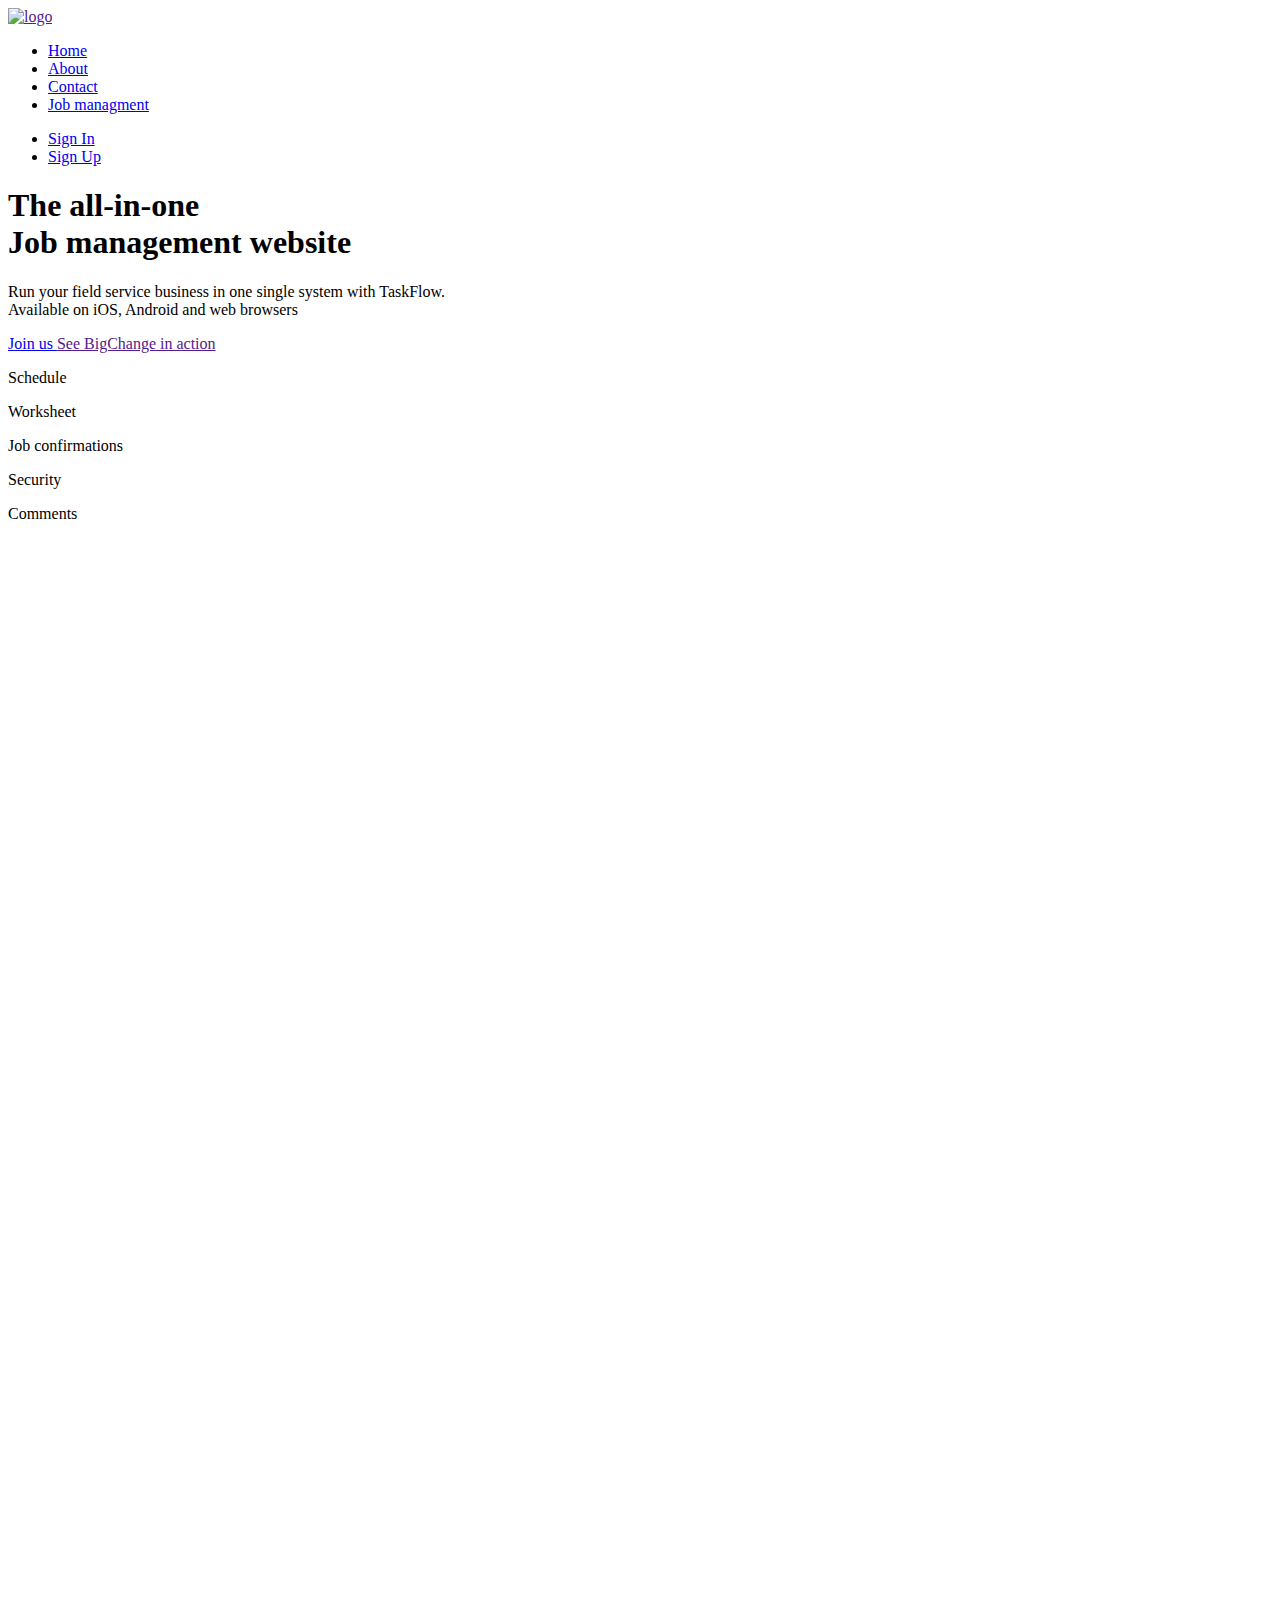
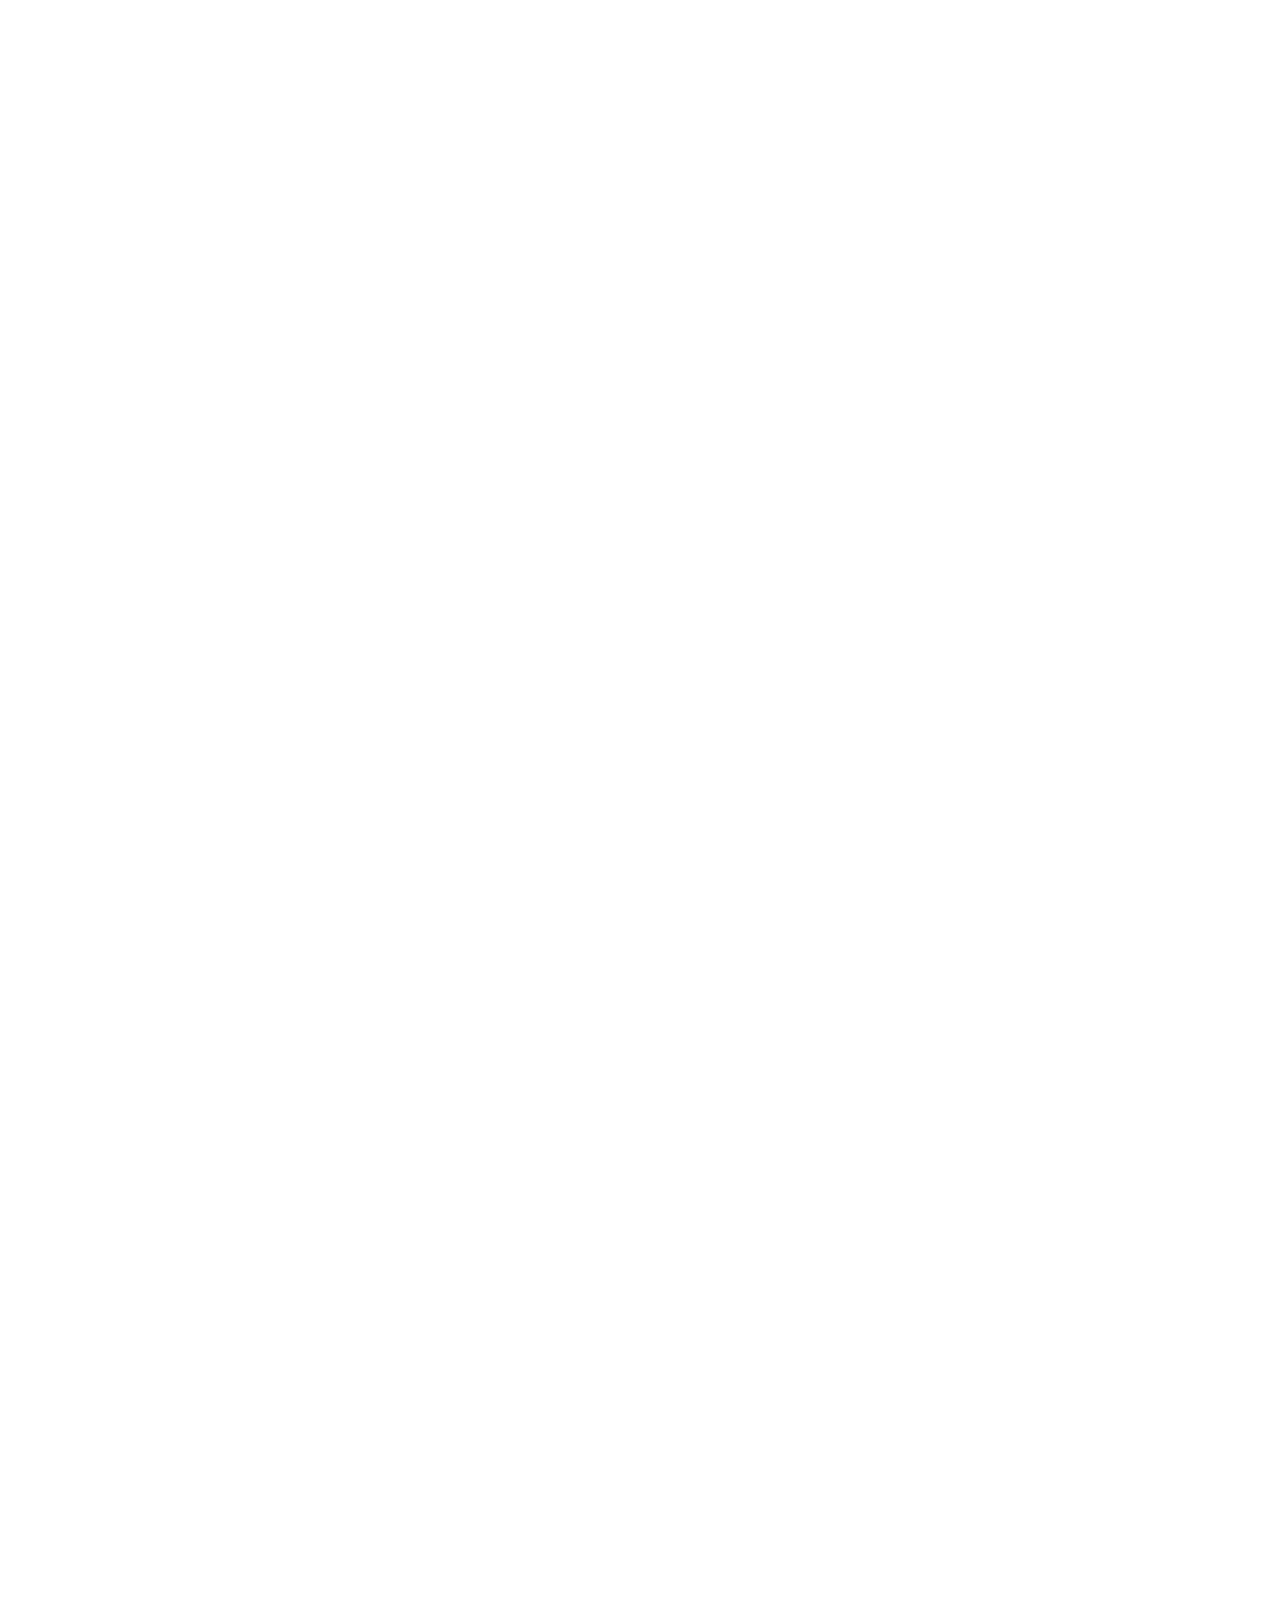
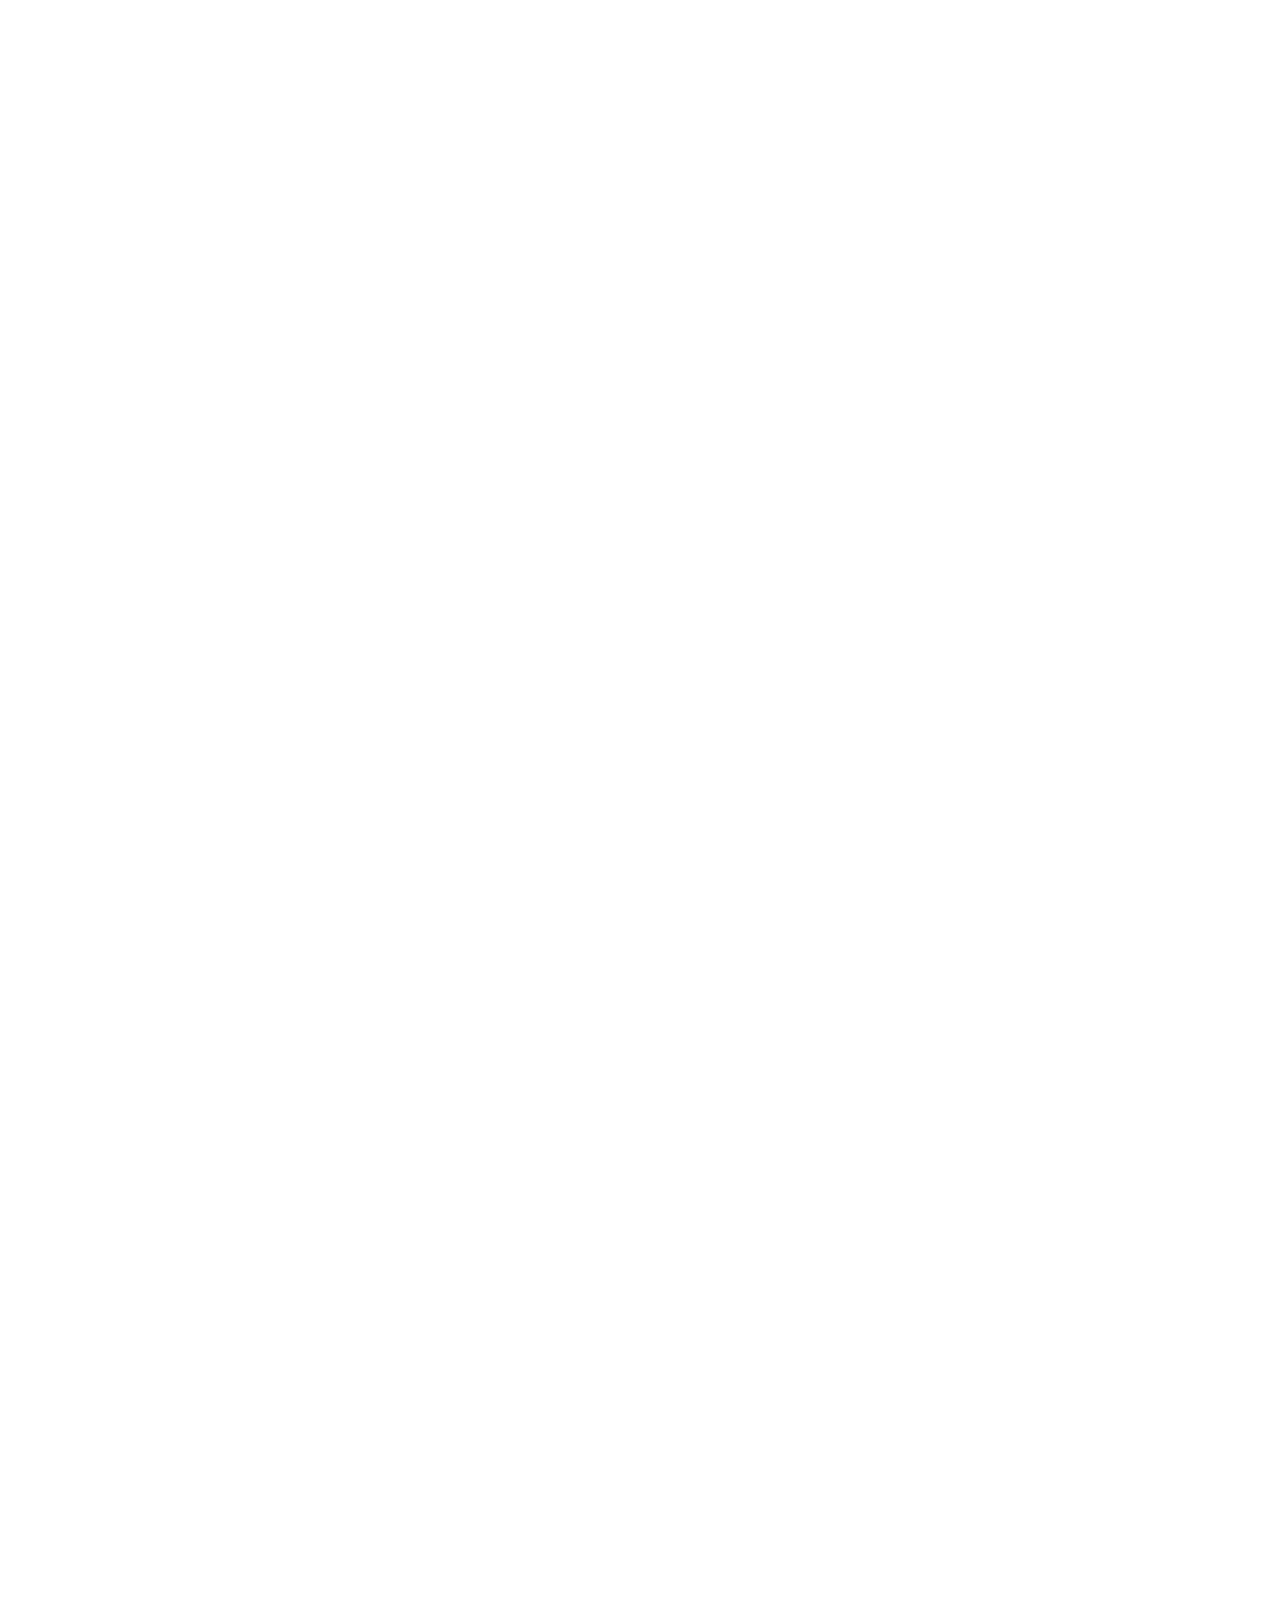
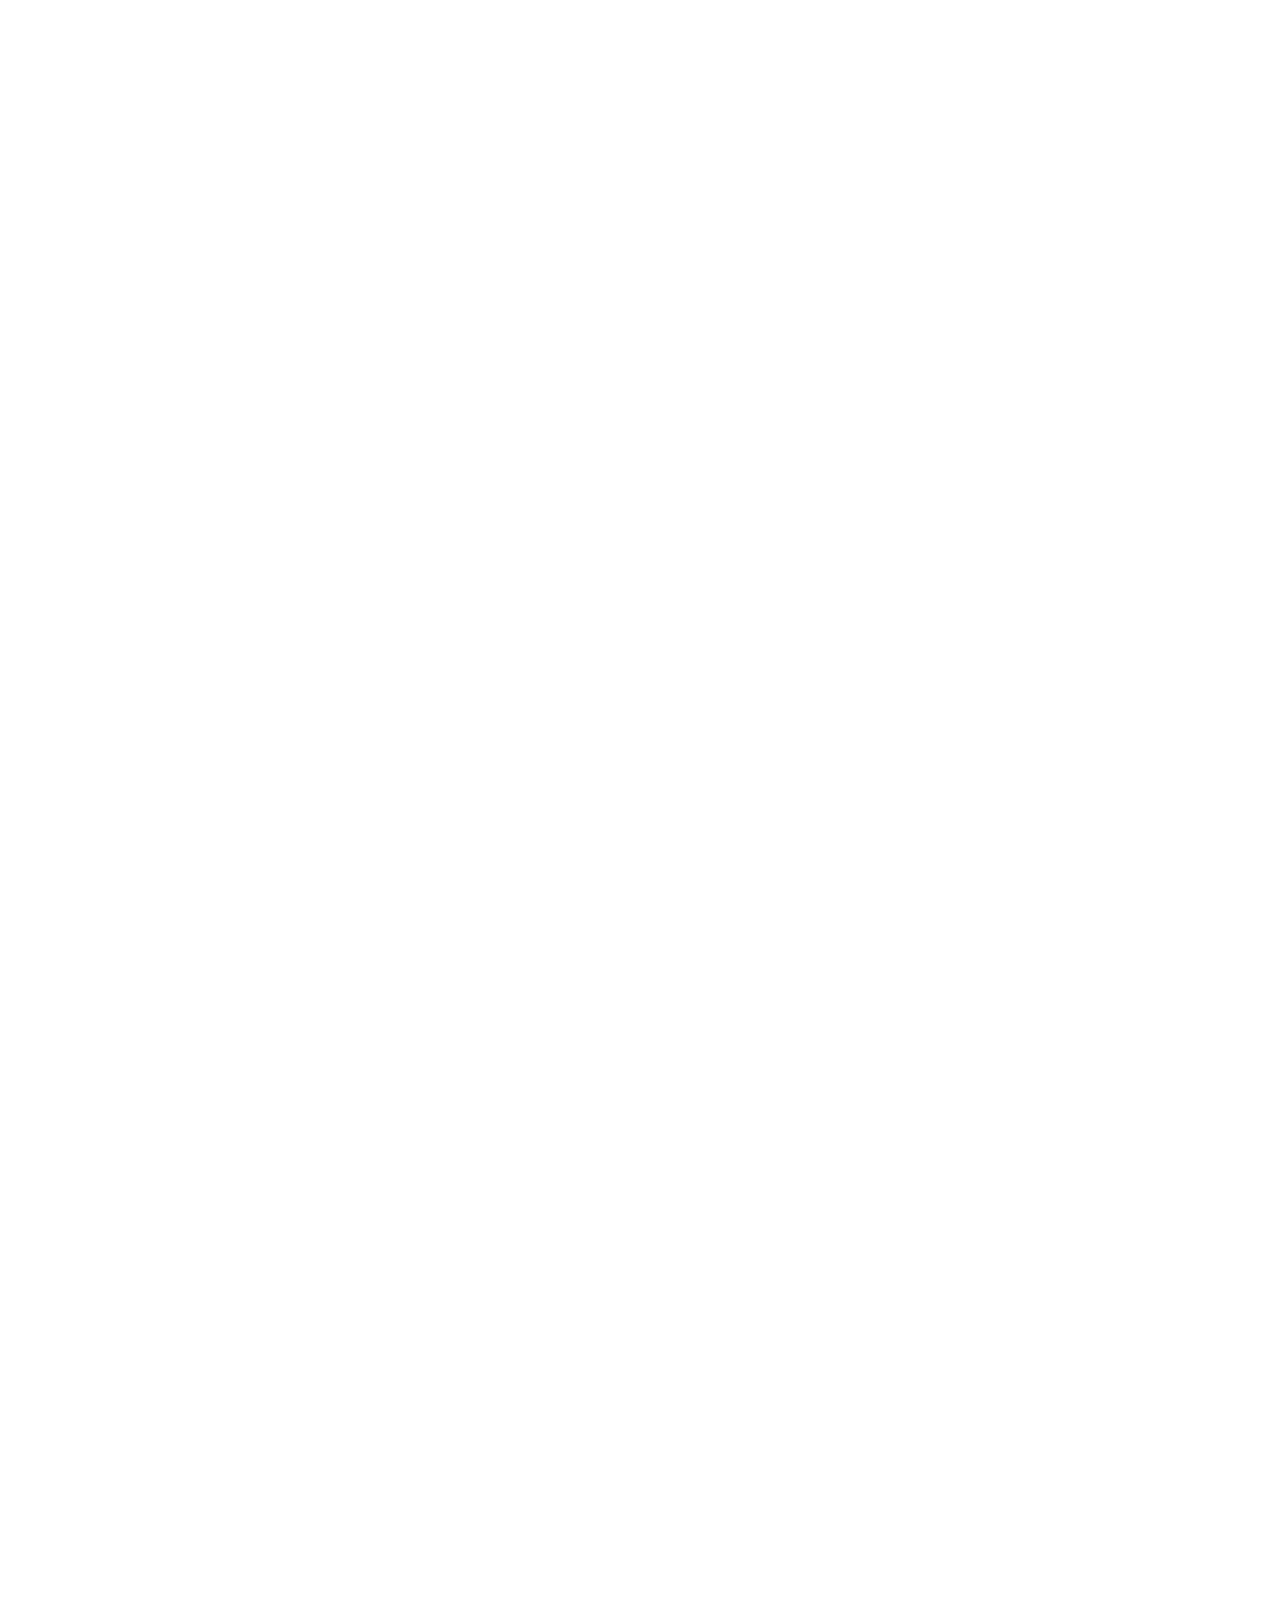
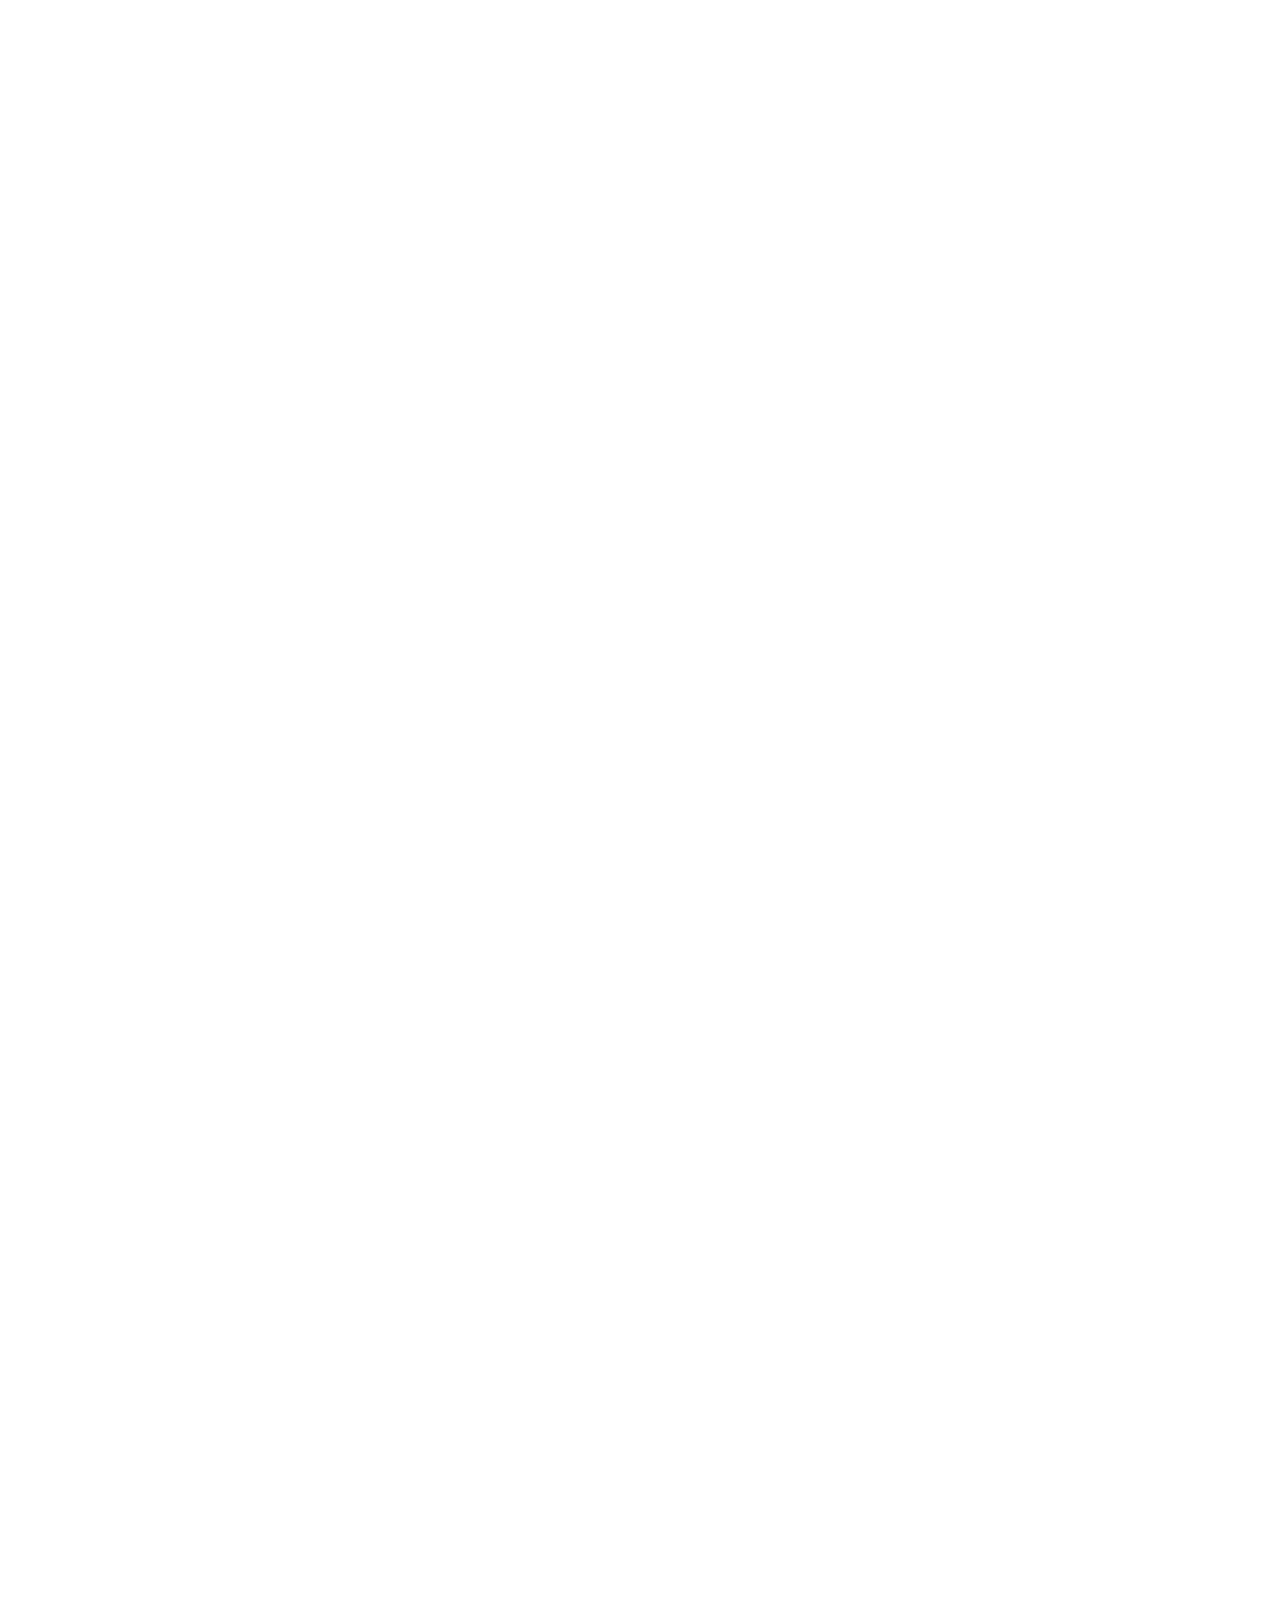
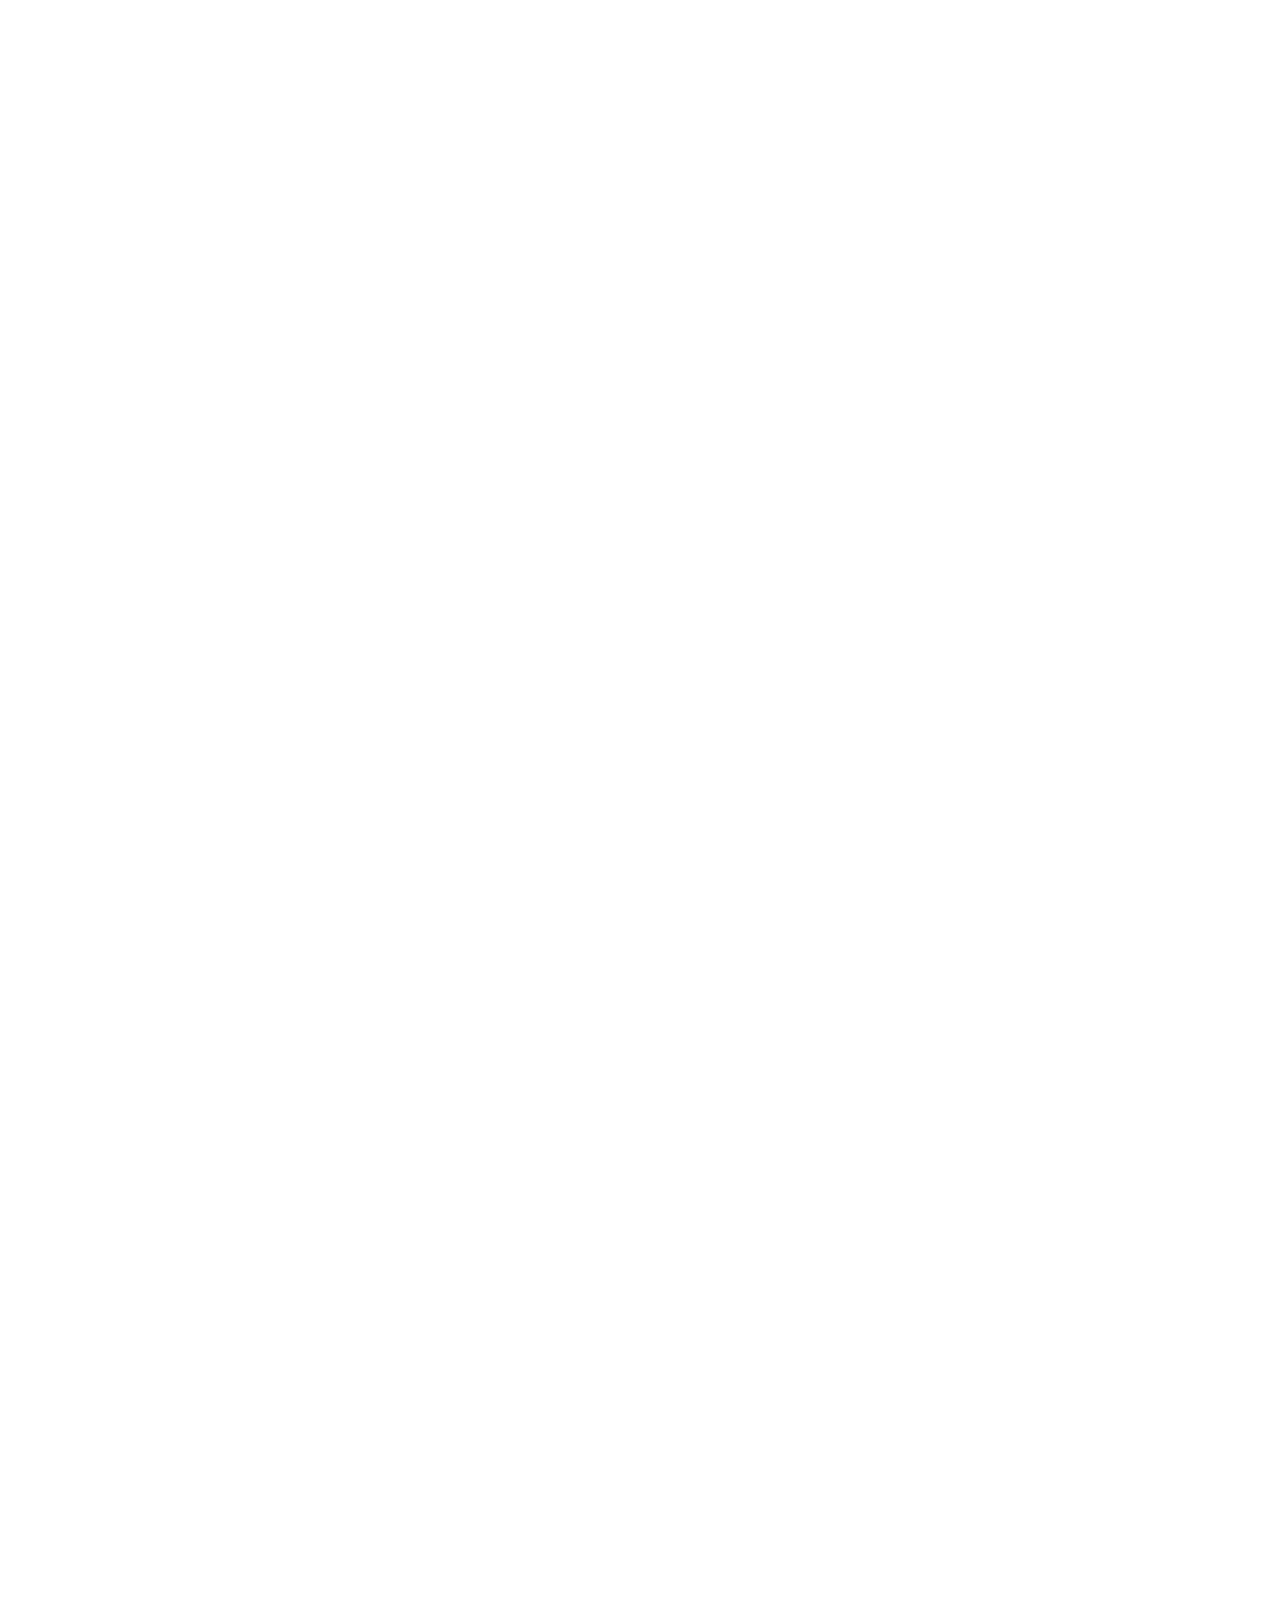
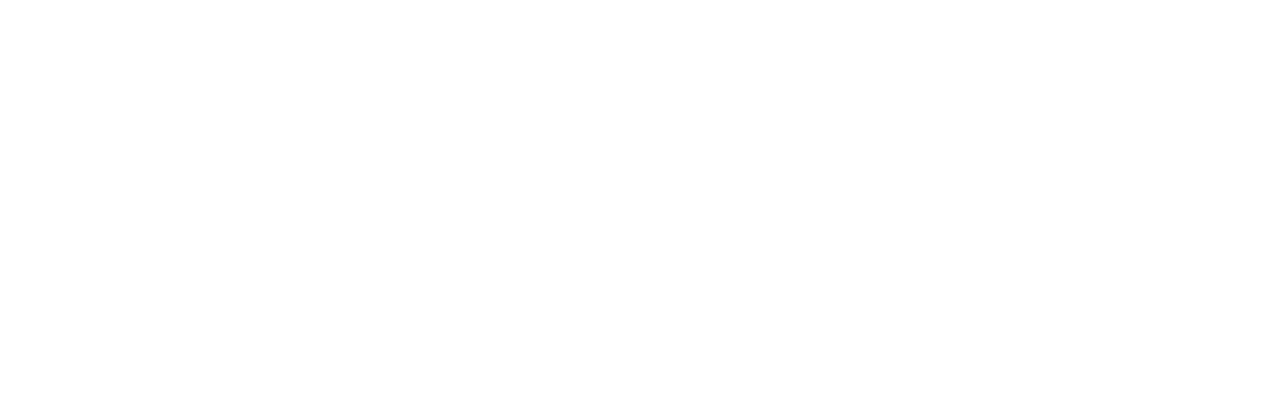
==== index.html @ 23de6a3c "web ngay 1" ====
<html lang="en">
<head>
    <meta charset="UTF-8">
    <meta name="viewport" content="width=device-width, initial-scale=1.0">
    <!-- reset css -->
    <link rel="stylesheet" href="./src/main/webapp/css/reset.css">
    <!-- styles -->
    <link rel="stylesheet" href="./src/main/webapp/css/styles.css">
    <!-- font -->
    <link rel="preconnect" href="https://fonts.googleapis.com">
    <link rel="preconnect" href="https://fonts.gstatic.com" crossorigin>
    <link href="https://fonts.googleapis.com/css2?family=Poppins:ital,wght@0,100;0,200;0,300;0,400;0,500;0,600;0,700;0,800;0,900;1,100;1,200;1,300;1,400;1,500;1,600;1,700;1,800;1,900&family=Sen:wght@400..800&display=swap" rel="stylesheet">
    <link href="https://fonts.googleapis.com/css2?family=Roboto+Flex:opsz,wght@8..144,100..1000&display=swap" rel="stylesheet">
    <link href="https://fonts.googleapis.com/css2?family=Inter:ital,opsz,wght@0,14..32,100..900;1,14..32,100..900&display=swap" rel="stylesheet">
    <!-- icon -->
    <link rel="stylesheet" href="https://cdnjs.cloudflare.com/ajax/libs/font-awesome/6.6.0/css/all.min.css" integrity="sha512-Kc323vGBEqzTmouAECnVceyQqyqdsSiqLQISBL29aUW4U/M7pSPA/gEUZQqv1cwx4OnYxTxve5UMg5GT6L4JJg==" crossorigin="anonymous" referrerpolicy="no-referrer" />
    <title>Trang chủ</title>
    <link rel="favicon" href="">
</head>
<body style="height: 10000px;">
    <!-- <div class="mess icon-bottom">
        <a href="https://www.facebook.com/camondaghe/" target="_blank">
            <i class="fa-brands fa-facebook-messenger"></i>
        </a>
        <a href="">
            <i class="fa-solid fa-phone"></i>
        </a>
    </div> -->
    <!-- header -->
    <header class="header fixed">
        <div class="main-content">
            <div class="body">
                <!-- logo -->
                <a href="" target="_self"><img src="./src/main/webapp/IMG/logo2.png" alt="logo" class="logo"></a>
                <!-- nav -->
                <nav class="nav">
                    <ul>
                        <li class="active"><a href="#">Home</a></li>
                        <li><a href="#">About</a></li>
                        <li><a href="#">Contact</a></li>
                        <li><a href="#">Job managment</a></li>
                    </ul>
                </nav>
                <!-- btn -->
                 <div class="action">
                    <ul>
                        <li><a href="./src/main/webapp/pages/sign-in.html" target="_parent" class="btn btn-sign-in">Sign In</a></li>
                        <li><a href="./src/main/webapp/pages/sign-up.html" target="_parent" class="btn btn-sign-up">Sign Up</a></li>
                    </ul>
                </div>
            </div>
        </div>
    </header>

    <!-- main -->
    <div class="hero">
        <div class="main-content">
            <div class="body">
                <div class="hero-element">
                    <div class="header">
                        <div class="hero-title text-color-black">
                            <h1>
                                The all-in-one
                                <br>
                                Job management website
                            </h1>
                        </div>
                    </div>
                    <div class="space"></div>
                    <div class="hero-txt">
                        <p class="text-color-black">
                            Run your field service business in one single system with TaskFlow.
                            <br>
                            Available on iOS, Android and web browsers
                        </p>
                    </div>
                    <div class="hero-btn">
                        <a href="./src/main/webapp/pages/sign-in.html" target="_parent" class="join-us-btn btn">
                            Join us
                        </a>
                        <a href="">See BigChange in action</a>
                    </div>
                    <div class="hero-icon">
                        <div class="icon-text">
                            <div class = "icon-bgr"><i class="fa-solid fa-calendar"></i></div>
                            <p>Schedule</p>
                        </div>
                        <div class="icon-text">
                            <div class = "icon-bgr"><i class="fa-solid fa-file"></i></div>
                            <p>Worksheet</p>
                        </div>
                        <div class="icon-text">
                           <div class = "icon-bgr"> <i class="fa-solid fa-clipboard-check"></i></div>
                            <p>Job confirmations</p>
                        </div>
                        <div class="icon-text">
                            <div class = "icon-bgr"><i class="fa-solid fa-shield"></i></div>
                            <p>Security</p>
                        </div>
                        <div class="icon-text">
                            <div class = "icon-bgr"><i class="fa-solid fa-comments"></i></div>
                            <p>Comments</p>
                        </div>
                    </div>
                    <div class="img">

                    </div>
                </div>
            </div>
        </div>
    </div>
</body>
</html>
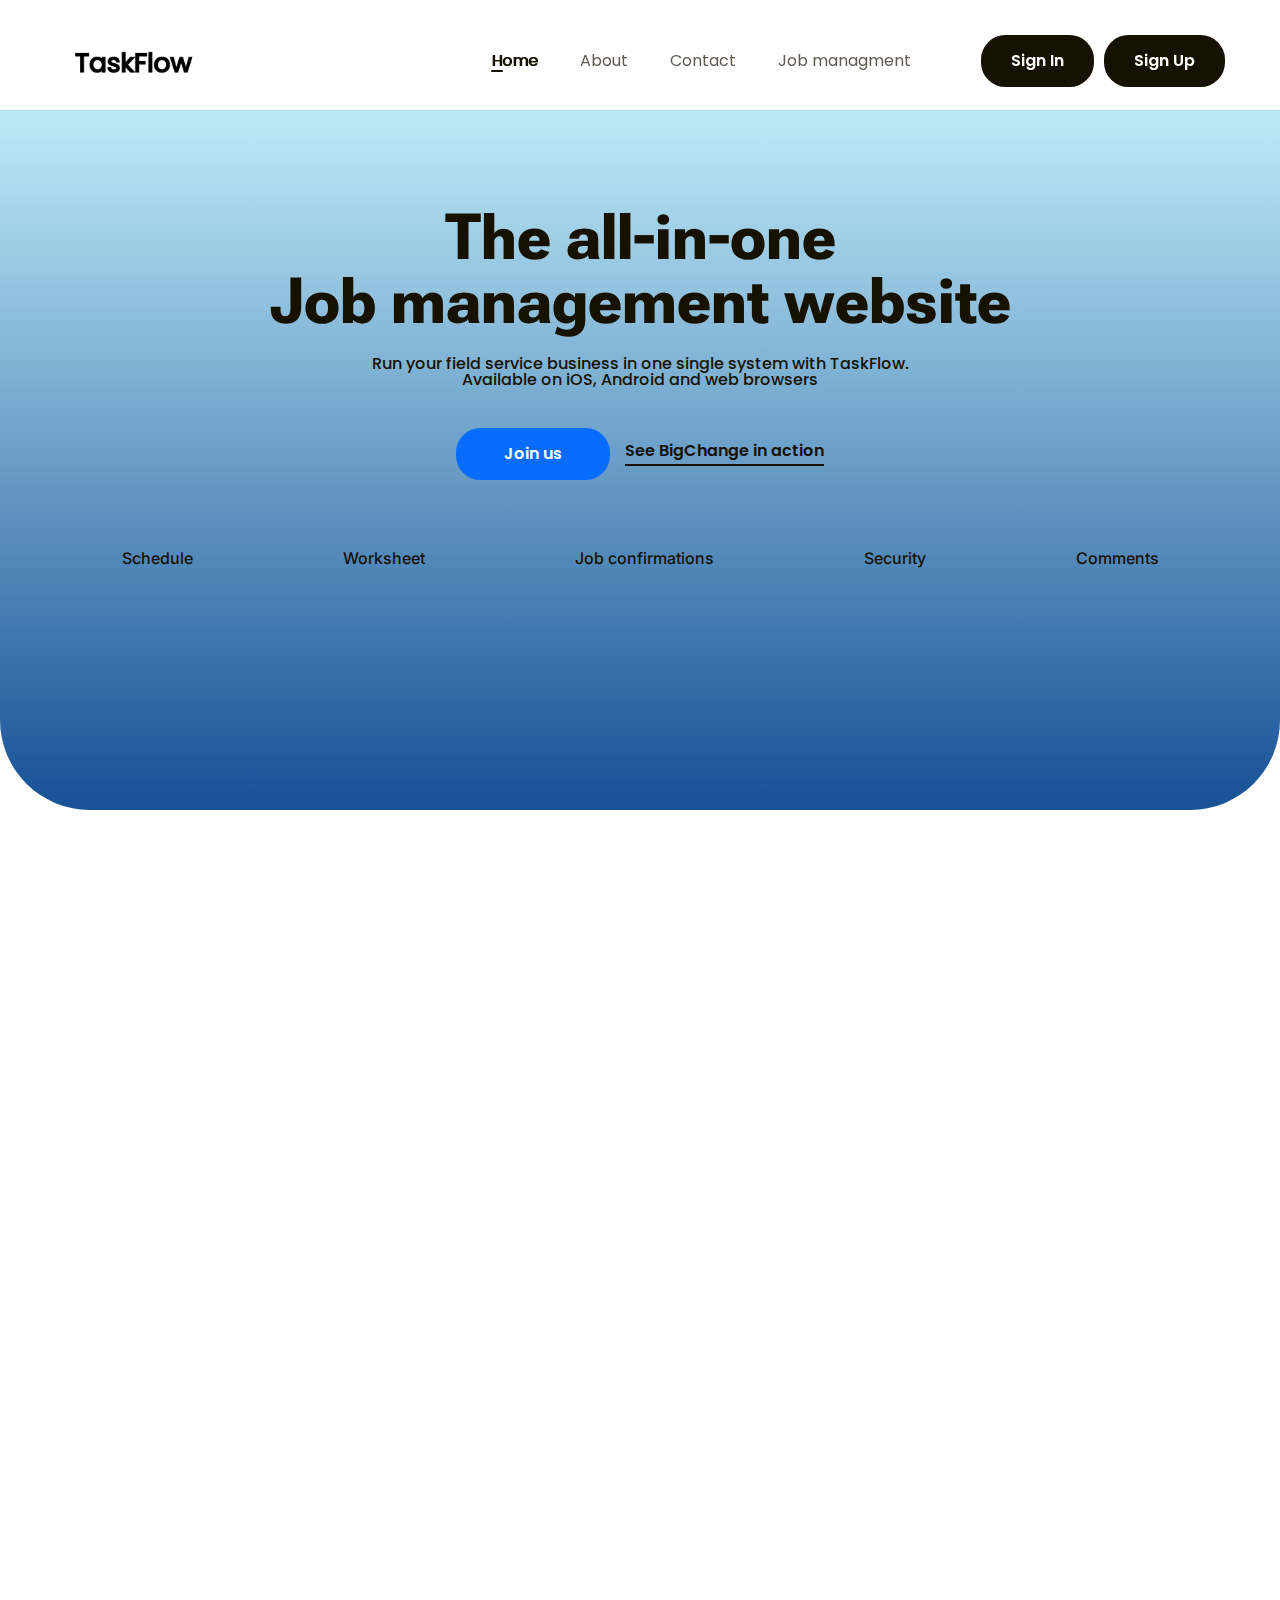
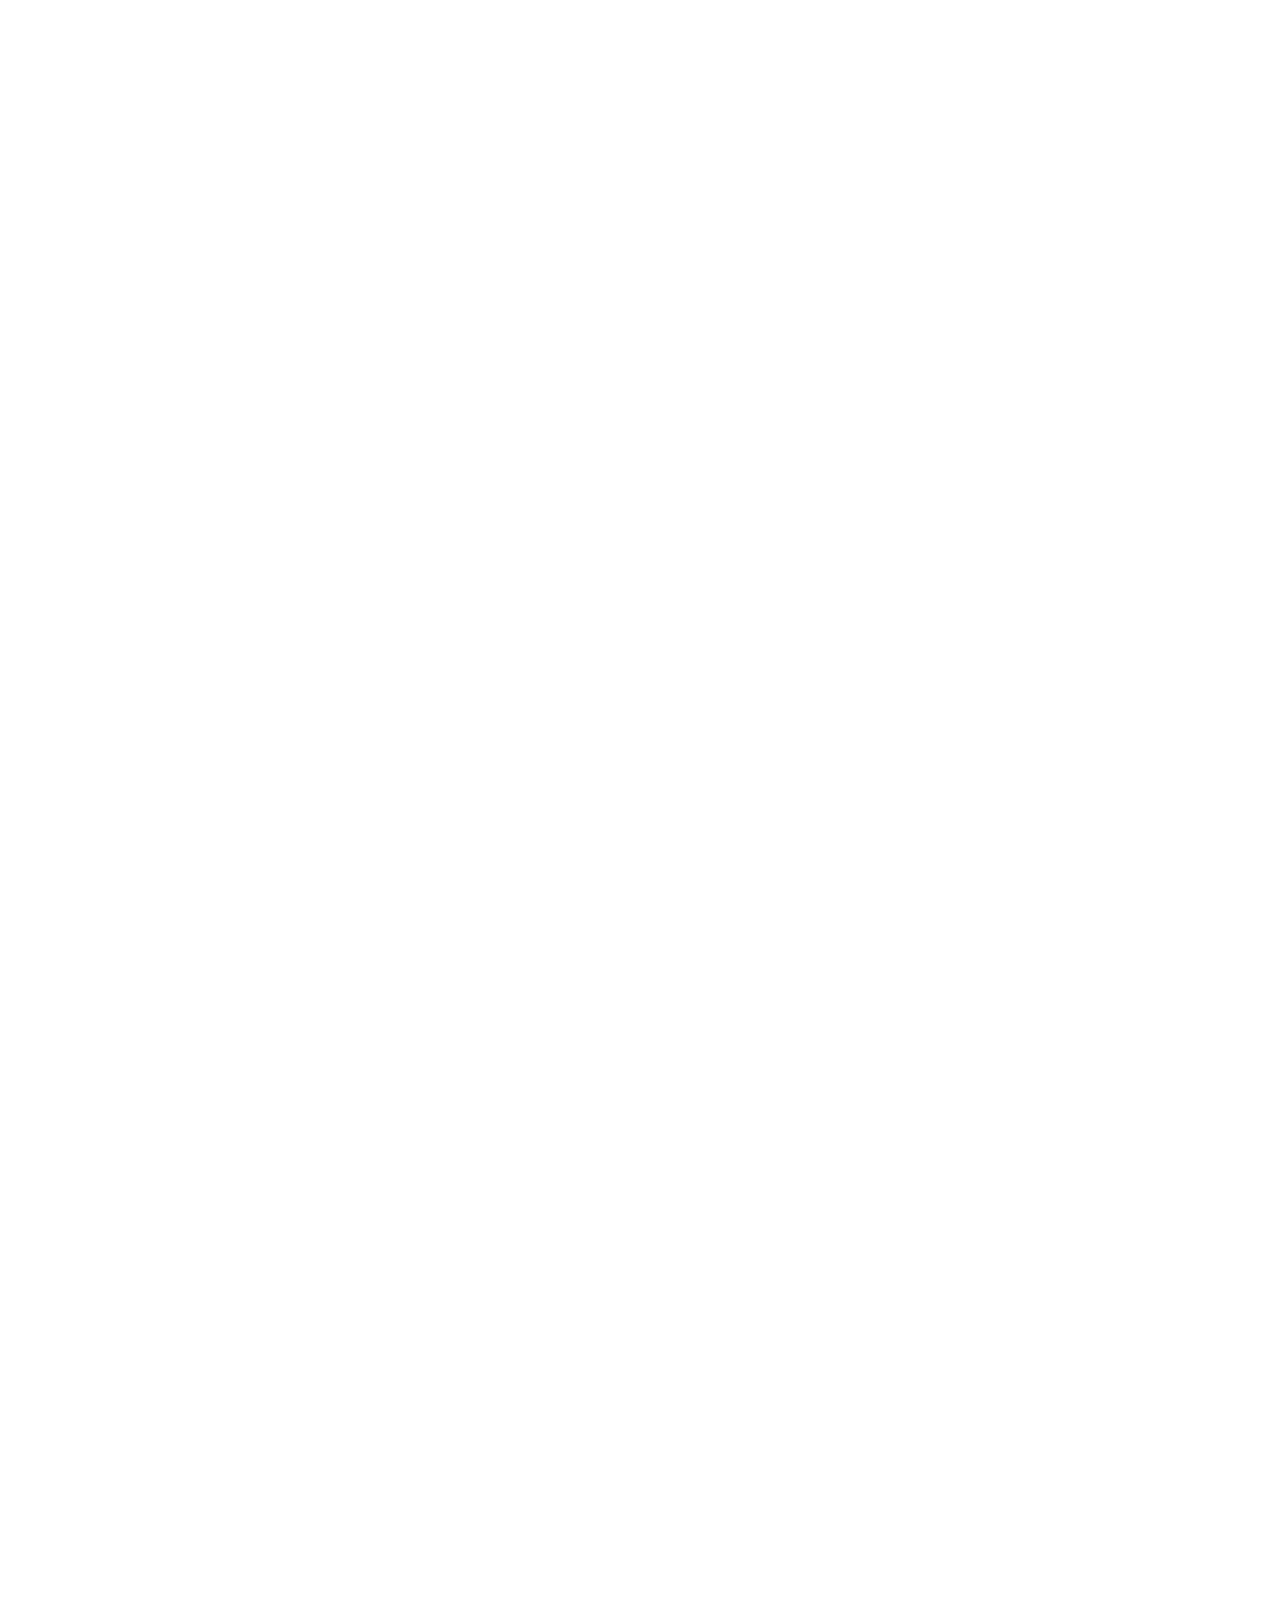
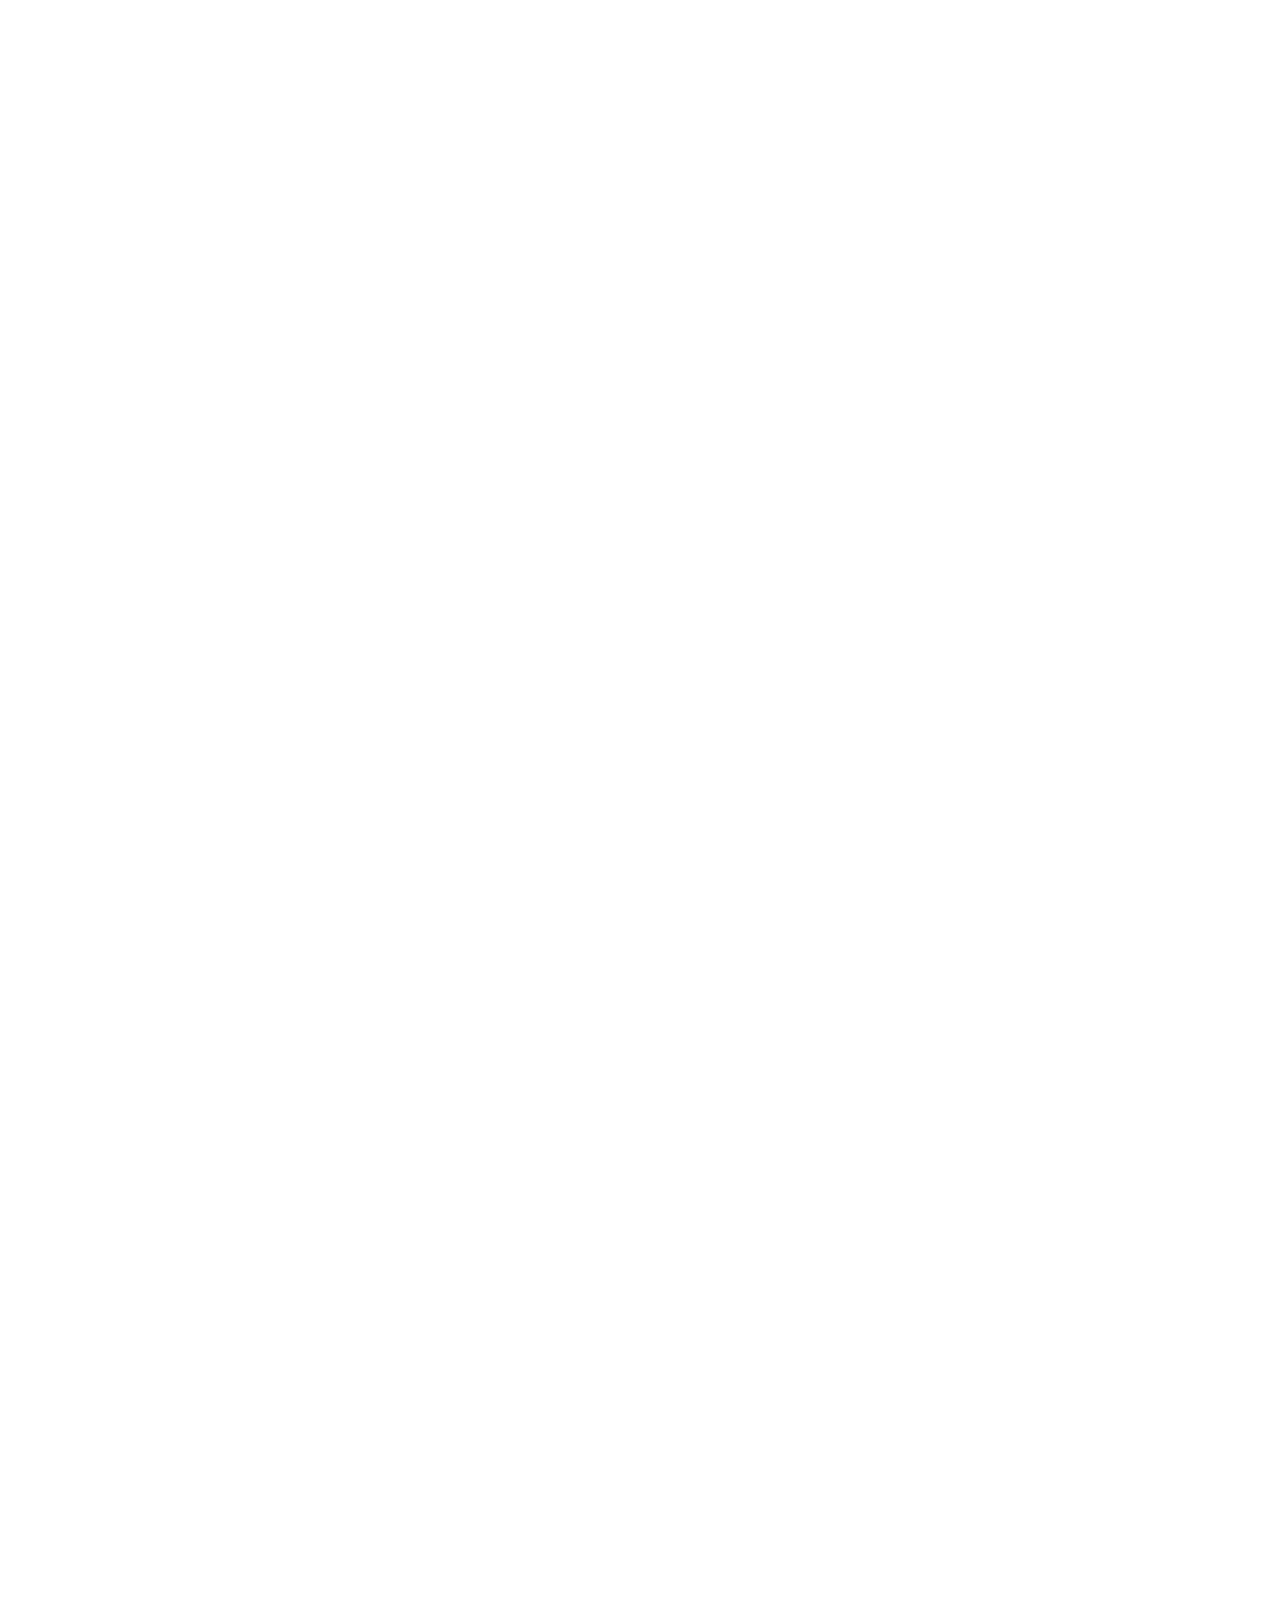
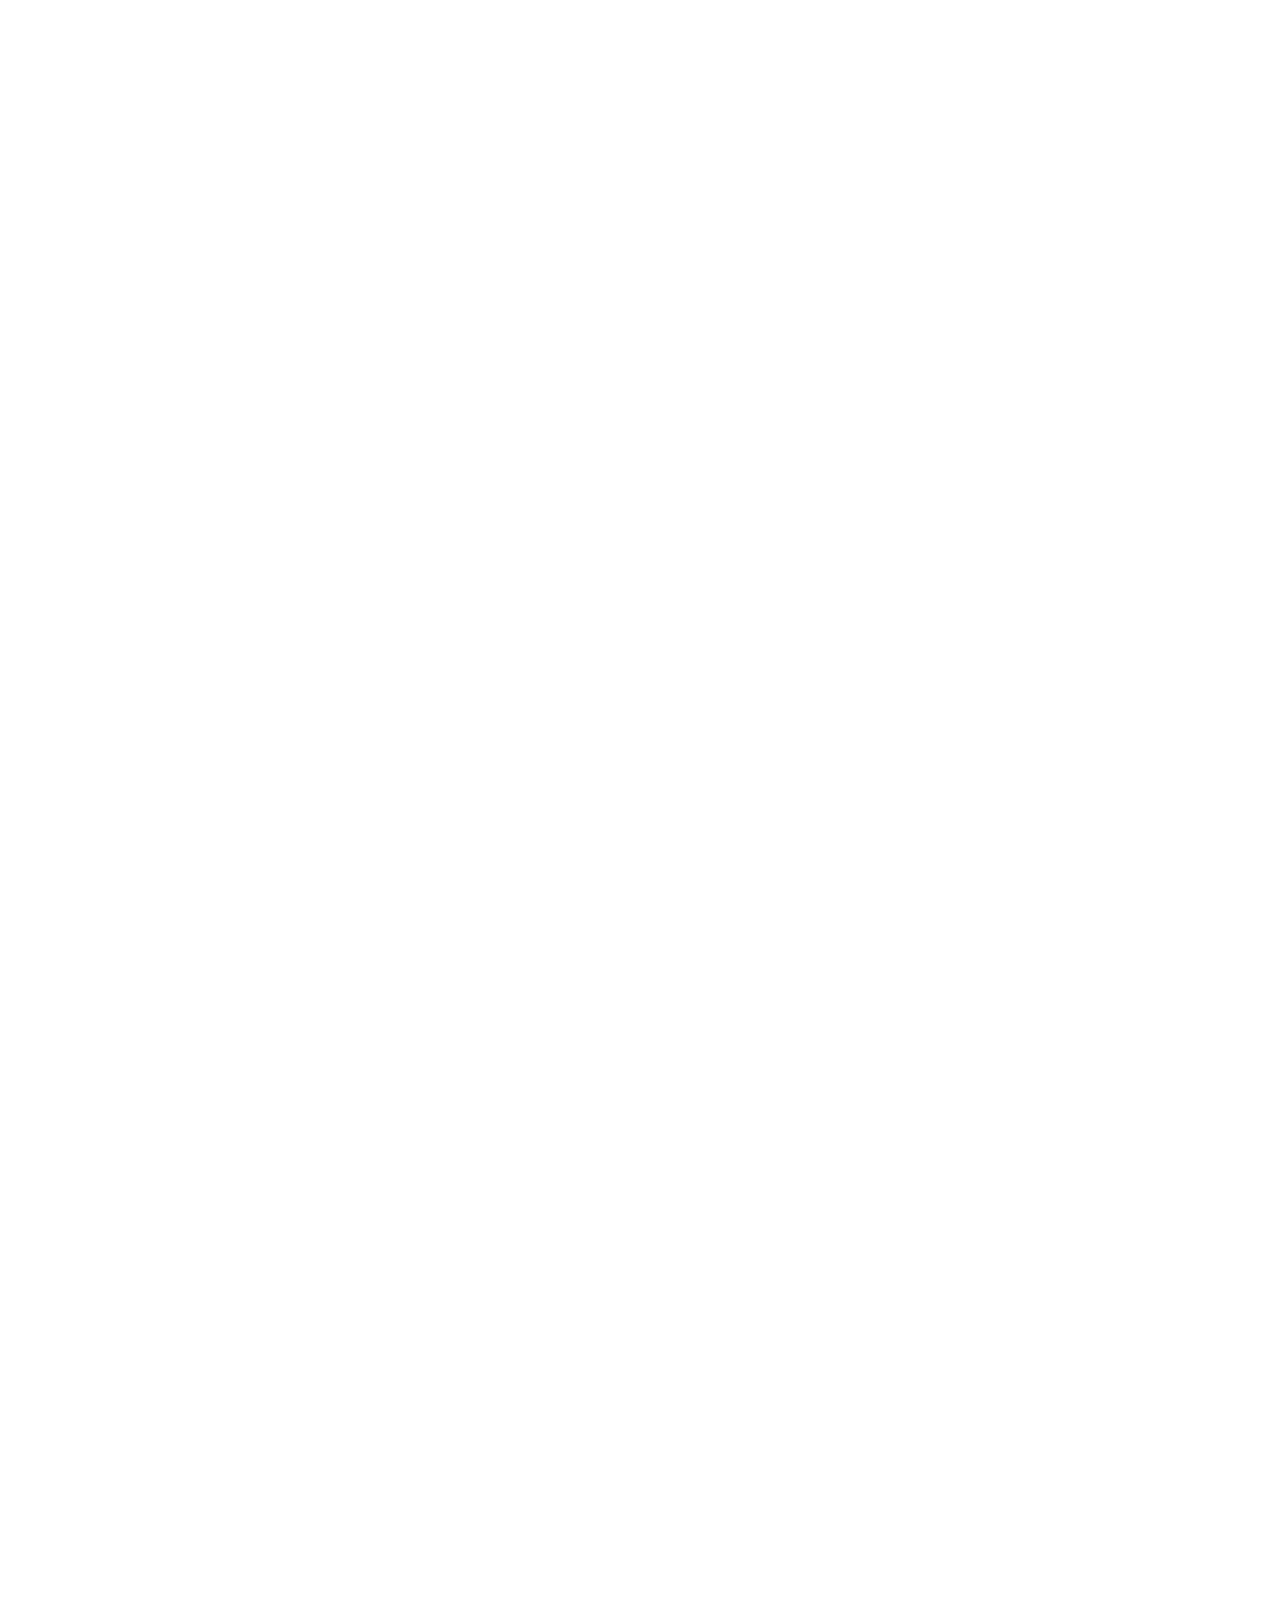
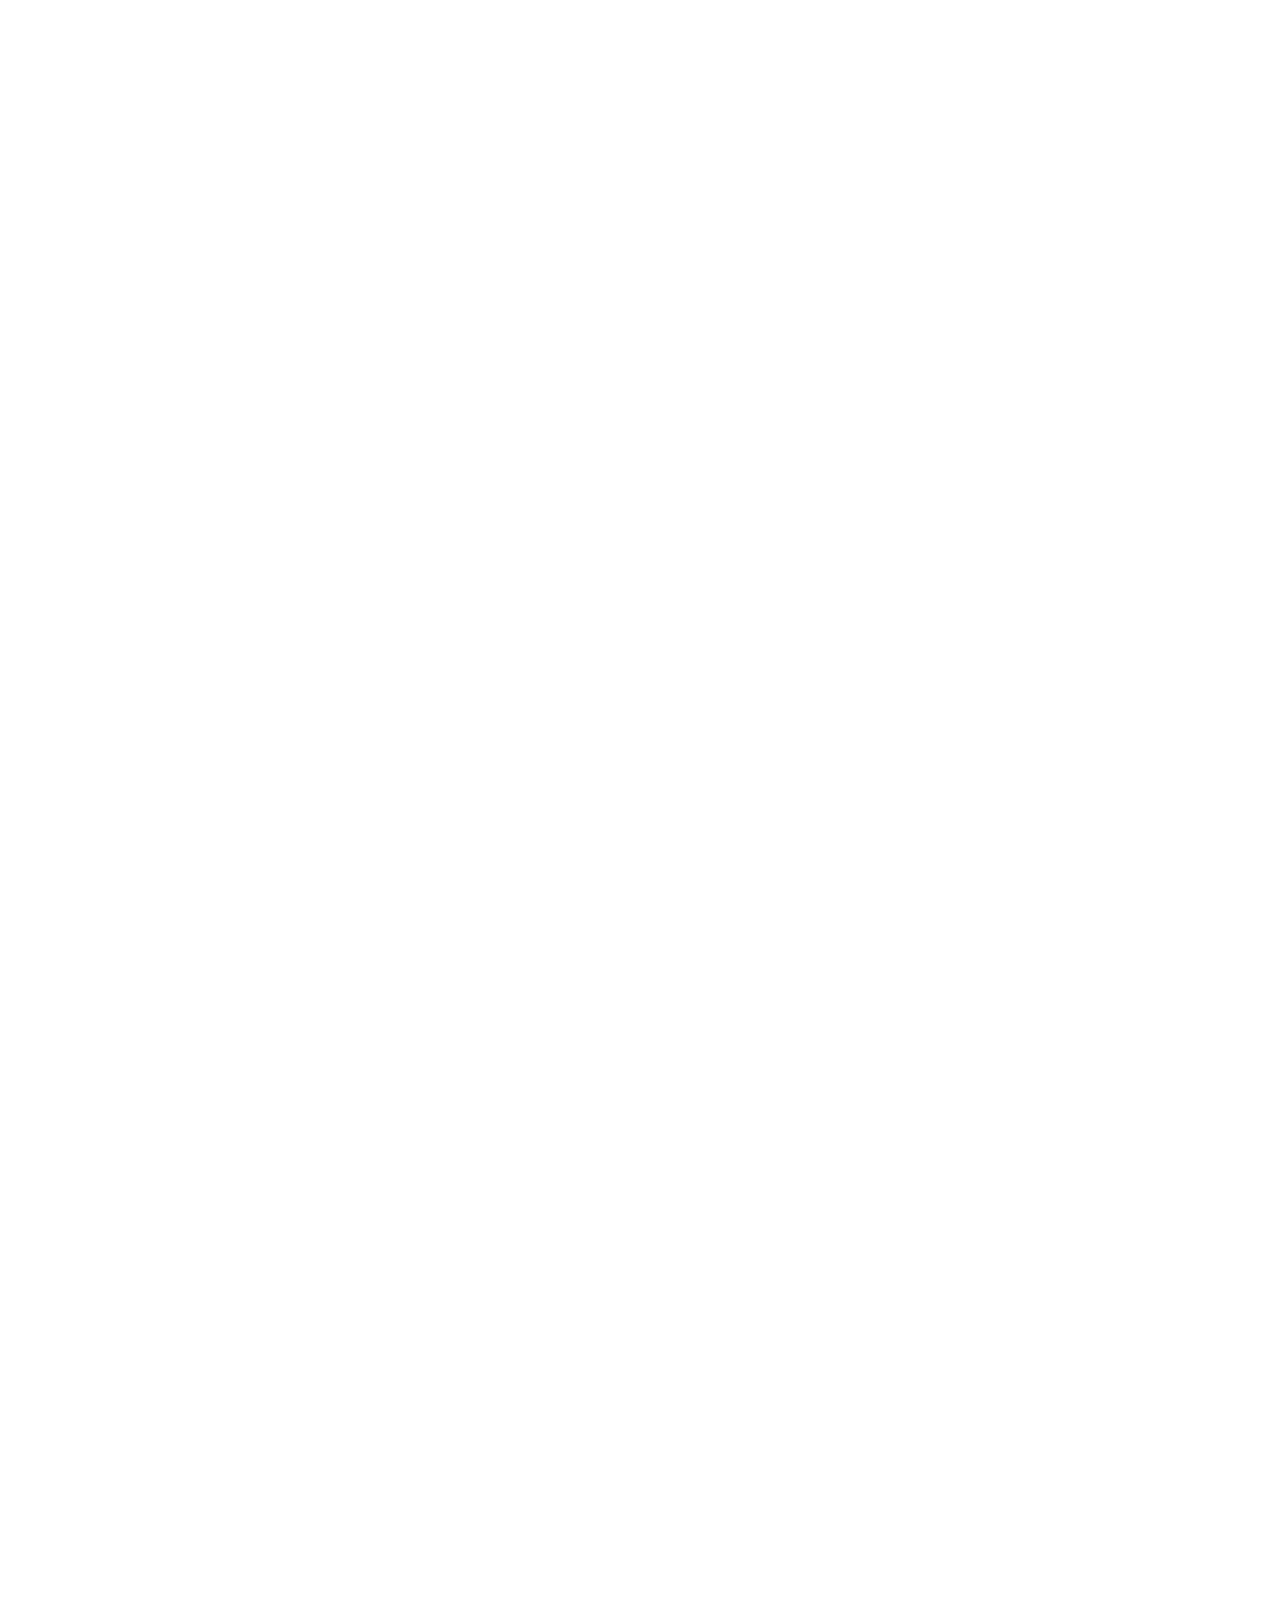
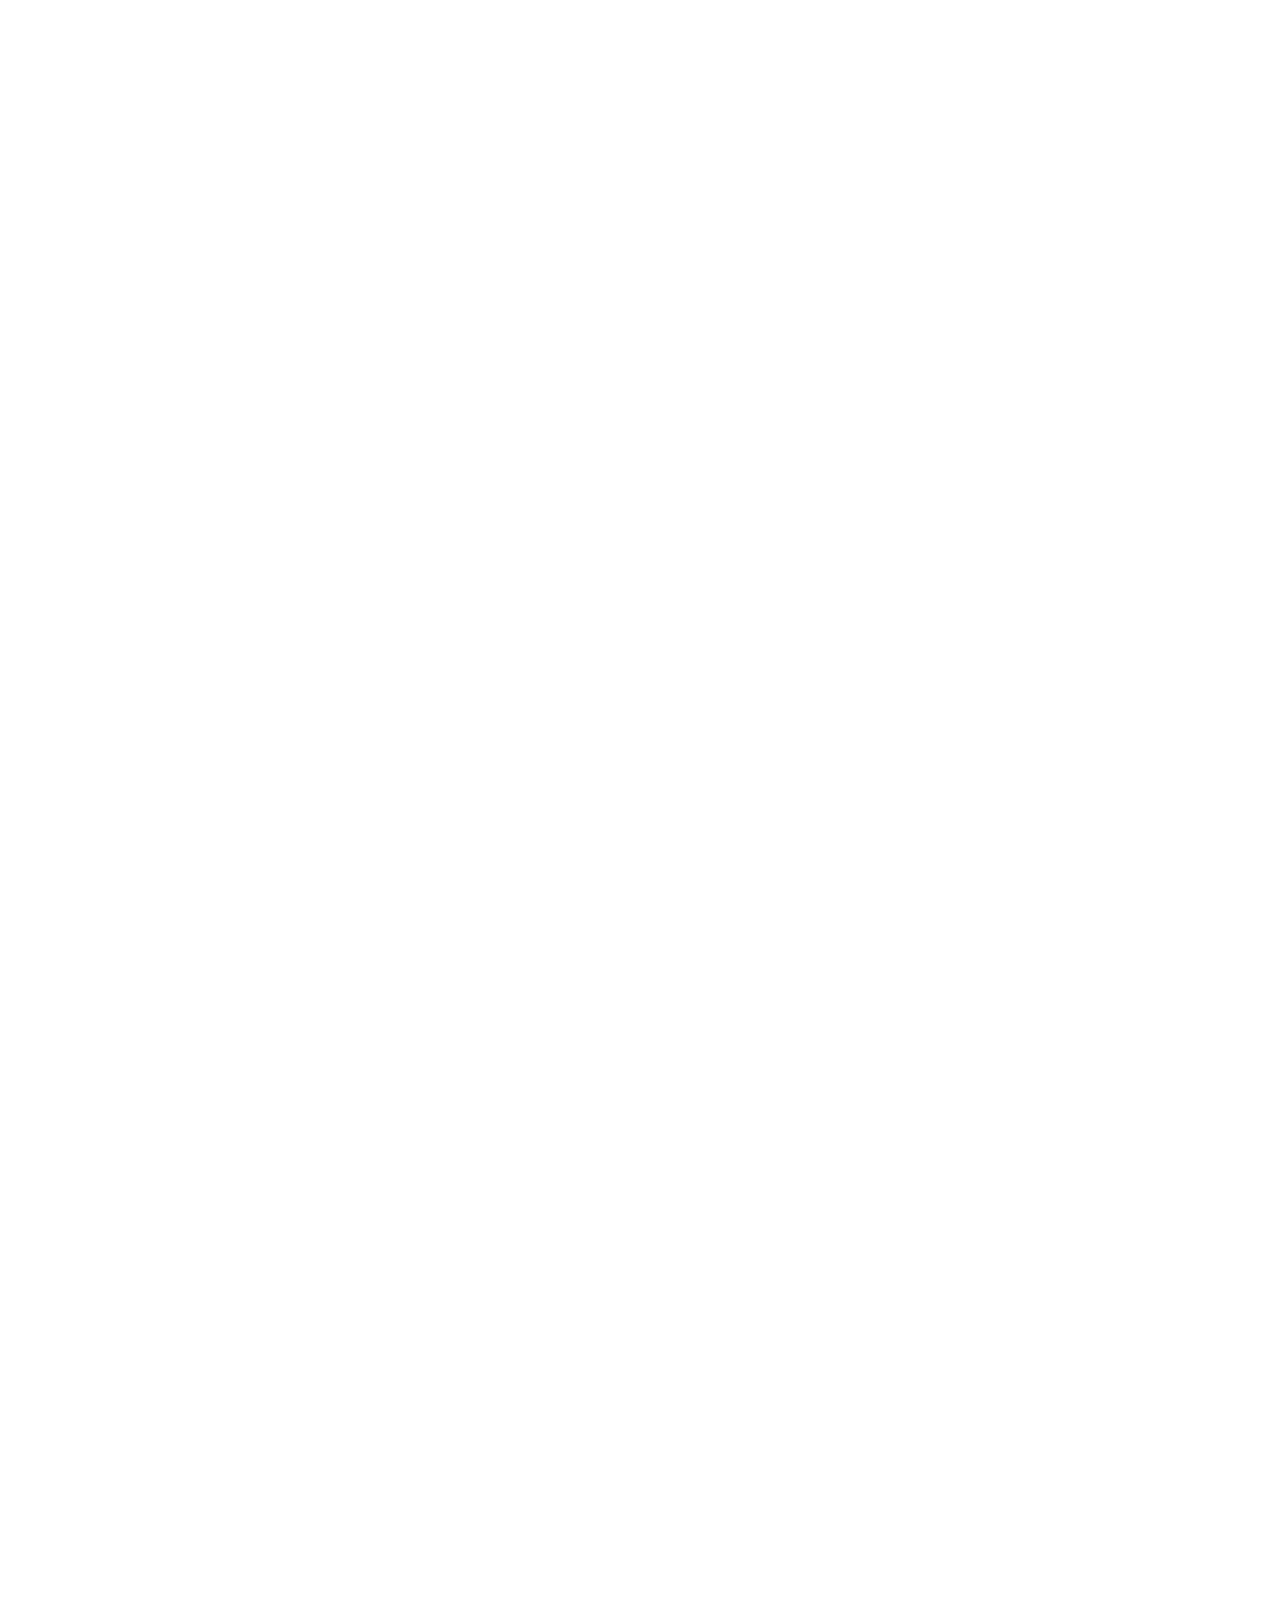
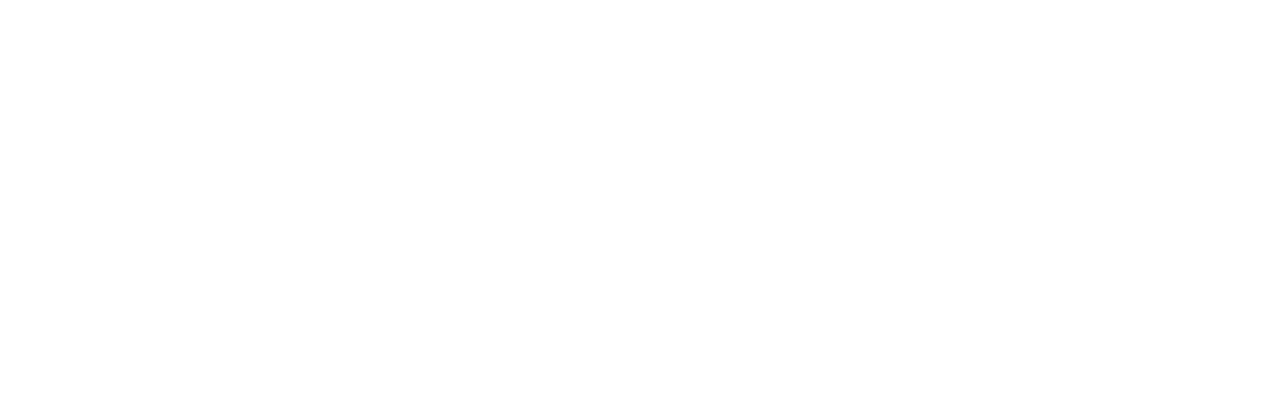
==== commit ebd9cab0: "test2" ====
--- a/index.html
+++ b/index.html
@@ -3,9 +3,9 @@
     <meta charset="UTF-8">
     <meta name="viewport" content="width=device-width, initial-scale=1.0">
     <!-- reset css -->
-    <link rel="stylesheet" href="./src/main/webapp/css/reset.css">
+    <link rel="stylesheet" href="./src/main/WebApp/css/reset.css">
     <!-- styles -->
-    <link rel="stylesheet" href="./src/main/webapp/css/styles.css">
+    <link rel="stylesheet" href="./src/main/WebApp/css/styles.css">
     <!-- font -->
     <link rel="preconnect" href="https://fonts.googleapis.com">
     <link rel="preconnect" href="https://fonts.gstatic.com" crossorigin>
@@ -31,7 +31,7 @@
         <div class="main-content">
             <div class="body">
                 <!-- logo -->
-                <a href="" target="_self"><img src="./src/main/webapp/IMG/logo2.png" alt="logo" class="logo"></a>
+                <a href="" target="_self"><img src="./src/main/WebApp/IMG/logo2.png" alt="logo" class="logo"></a>
                 <!-- nav -->
                 <nav class="nav">
                     <ul>
@@ -44,8 +44,8 @@
                 <!-- btn -->
                  <div class="action">
                     <ul>
-                        <li><a href="./src/main/webapp/pages/sign-in.html" target="_parent" class="btn btn-sign-in">Sign In</a></li>
-                        <li><a href="./src/main/webapp/pages/sign-up.html" target="_parent" class="btn btn-sign-up">Sign Up</a></li>
+                        <li><a href="./src/main/WebApp/pages/sign-in.html" target="_parent" class="btn btn-sign-in">Sign In</a></li>
+                        <li><a href="./src/main/WebApp/pages/sign-up.html" target="_parent" class="btn btn-sign-up">Sign Up</a></li>
                     </ul>
                 </div>
             </div>
@@ -75,7 +75,7 @@
                         </p>
                     </div>
                     <div class="hero-btn">
-                        <a href="./src/main/webapp/pages/sign-in.html" target="_parent" class="join-us-btn btn">
+                        <a href="./src/main/WebApp/pages/sign-in.html" target="_parent" class="join-us-btn btn">
                             Join us
                         </a>
                         <a href="">See BigChange in action</a>
--- a/src/main/WebApp/css/styles.css
+++ b/src/main/WebApp/css/styles.css
@@ -0,0 +1,193 @@
+*{
+    box-sizing: border-box;
+        /* giúp kiểm soát tổng thể kích thước */
+}
+html{
+    font-size: 62.5%;
+        /* quy đổi 1 rem = 10px */
+    --color--midnight:#0b2642;
+    --text-color-hero: #171100;
+}
+body{
+    font-size: 1.6rem;
+    font-family: "Poppins", sans-serif;
+}
+
+/* ==================common================= */
+a{
+    text-decoration: none;
+}
+.main-content{
+    width: 1170px;
+    max-width: calc(100% - 40px);
+        /* Khi thu nhỏ trình duyệt 2 bên vẫn cách 40px */
+    margin-left: auto;
+    margin-right: auto;
+}
+/* .icon-bottom{
+    font-size: 50px; 
+    position: fixed;
+    right: 9px;
+    bottom: 40px;
+}
+.fa-facebook-messenger{
+    color: #00a1ff;
+} */
+/* ==================header================= */
+.header{
+    height: 110px;
+    /* background-color: rgb(75, 189, 204); */
+    /* background-image: url(../IMG/banner.jpg); */
+}
+    /* cố định thanh nav */
+.header.fixed{
+    position: sticky;
+    top: -30px;
+    background-color: #fff;
+    /* border: 0.1px solid black; */
+    /* padding-right: 2px; */
+    box-shadow: 0 0 0 0.5px #17110026;
+}
+.header .body{
+    display: flex;
+    align-items: center;
+    padding: 35px 0px 0px;
+}
+.nav ul{
+    display: flex;
+}
+.action ul{
+    display: flex;
+}
+.nav{
+    margin-left: auto;
+}
+.nav a{
+    position: relative;
+    color: #5f5b53;
+    font-size: 1.6rem;
+    margin: 8px 21px;
+    /* background-color: blue; */
+}
+    /* bôi đậm khi di chuột và click vào */
+.nav li.active a,
+.nav a:hover{
+    color: #171100;
+    text-shadow: 0.8px 0 0 currentColor;
+}
+    /* click */
+.nav li.active a:after{
+    position: absolute;
+    left: 0;
+    bottom: 0.1px;
+    display: block;
+    content: "";
+    width: 12px;
+    height: 2px;
+    border-radius: 1px;
+    background: #171100;
+}
+.btn{
+    display: block;
+    min-width: 100px;
+    padding: 18px 30px;
+    color: #fff;
+    text-align: center;
+    border-radius: 24.5px;
+    font-size: 1.6rem;
+    font-weight: 600;
+    background-color: #171100;
+}
+.header .btn-sign-up{
+    margin-left: 0 px;
+}
+.header .btn-sign-in{
+    margin-right: 10px;
+    margin-left: 49px;
+}
+.header .btn-sign-up:hover,
+.header .btn-sign-in:hover{
+    /* color: #5f5b53; */
+    background-color: #000000a6 ;
+    text-decoration: underline;
+}
+.logo{
+    width: 120px;
+    height: auto;
+    margin-right: auto;
+    margin-left: 20px;
+    align-self: center;
+}
+/* ==============hero================ */
+.hero{
+    padding-top: 96px;
+    box-sizing: border-box;
+    background-image: linear-gradient(to bottom, #beebf8, #165096);
+    background-size: cover; 
+    background-position: center; 
+    border-radius: 0px 0px 90px 90px;
+    height: 70rem;
+}
+.hero-element .header{
+    color: var(--text-color-hero);
+    text-align: center;
+    font-size: 6.4rem;
+    font-family: "Roboto Flex", sans-serif;
+    font-weight: 700;
+}
+div .space{
+    width: 100%;
+    padding-top: 4rem;
+}
+.hero-txt{
+    color: var(--text-color-hero);
+    text-align: center;
+    font-weight: 500;
+}
+.hero-btn{
+    margin-top: 40px;
+    display: flex;
+    justify-content: center;
+    align-items: center;
+    /* background-color: white; */
+    margin-bottom: 60px;
+}
+.join-us-btn{
+    background-color: #086dff;
+    padding: 18px 48px;
+    margin-right: 15px;
+}
+.hero-btn a:nth-child(2){
+    color: var(--text-color-hero);
+    font-weight: 600;
+    display: inline-block; 
+    border-bottom: 2px solid var(--text-color-hero); 
+    padding-bottom: 5px; 
+}
+.hero-btn a:first-child:hover{
+    background-color: #024bb0;
+}
+.hero-icon{
+    height: 60px;
+    display: flex;
+    justify-content: center;
+}
+.icon-text {
+    text-align: center;
+}
+.hero-icon i{
+    font-size: 4rem;
+    color: var(--text-color-hero);
+    /* color: #fff; */
+}
+.hero-icon p {
+    font-family:"Inter", sans-serif;
+    font-weight: 500;
+    margin-top: 10px; 
+    font-size: 1.6rem;
+    color: var(--text-color-hero); 
+    /* color: #fff */
+}
+.hero-icon{
+    gap: 150px;
+}
